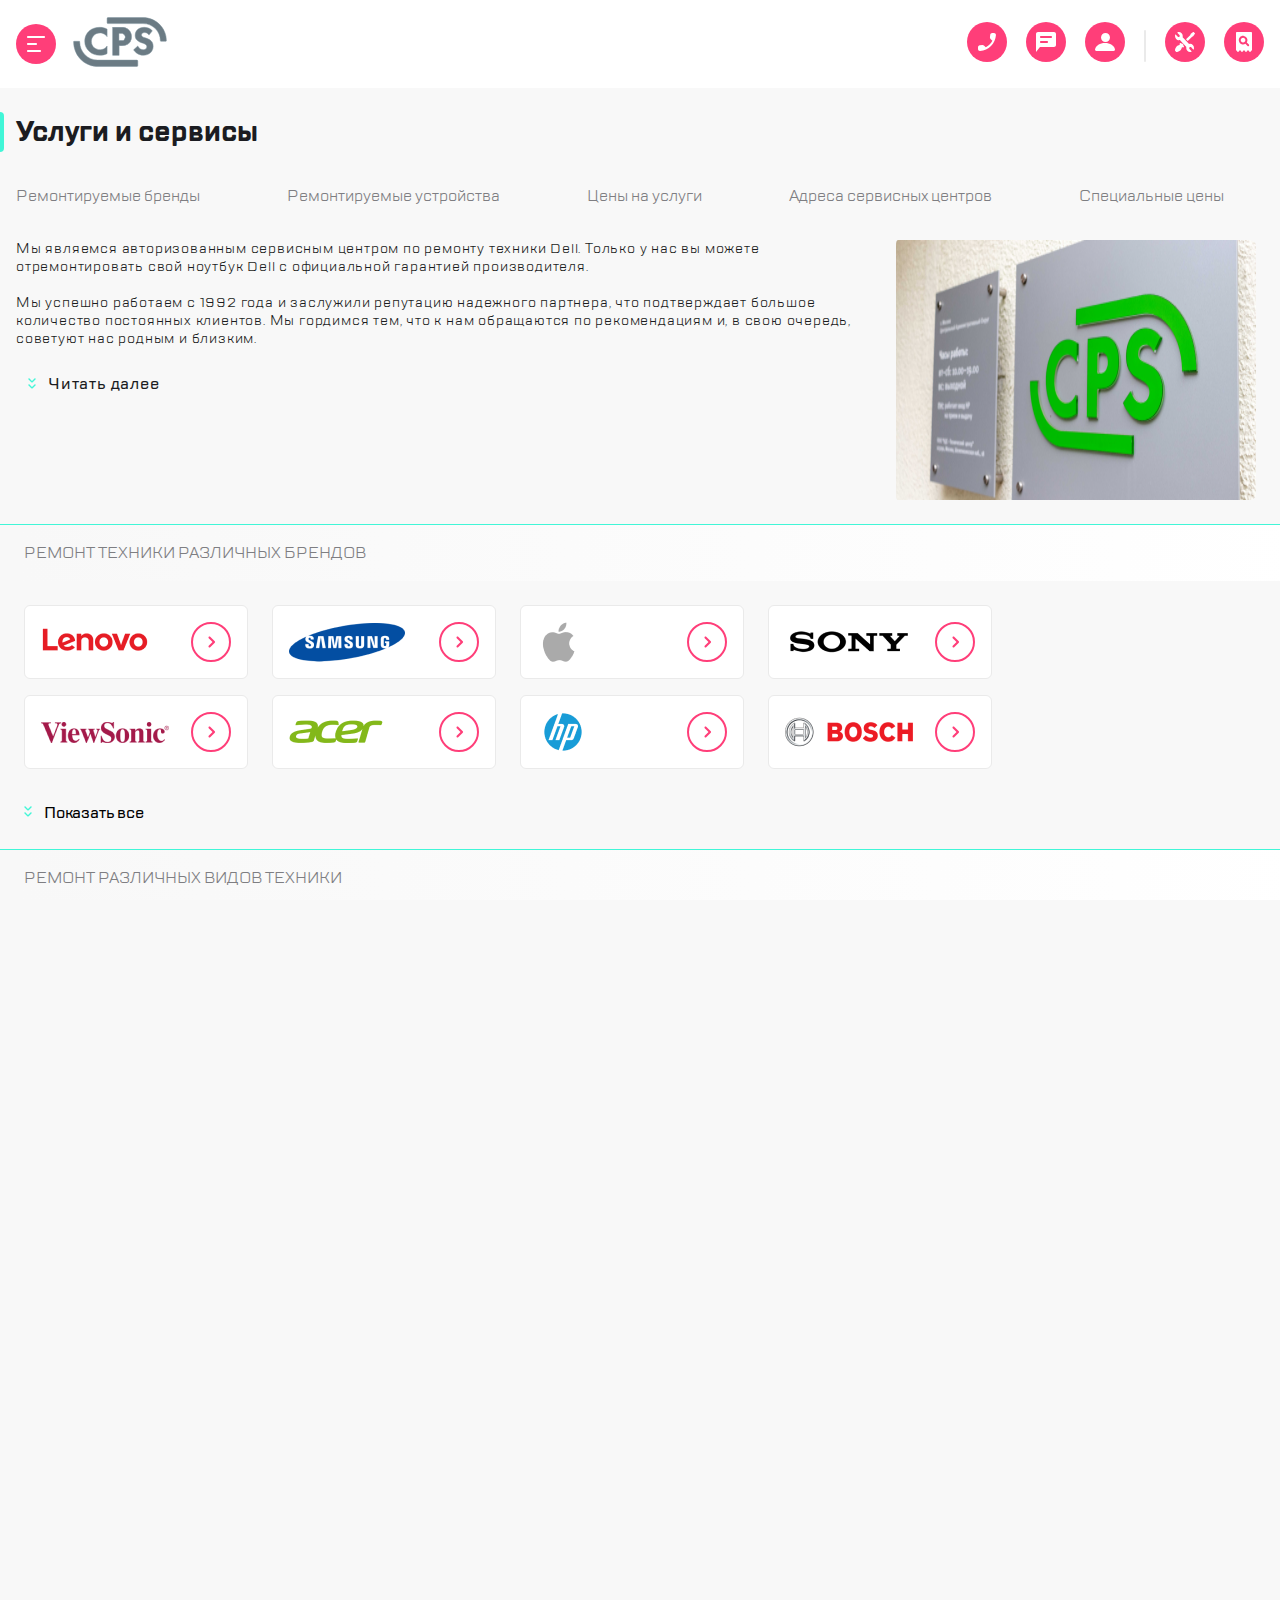
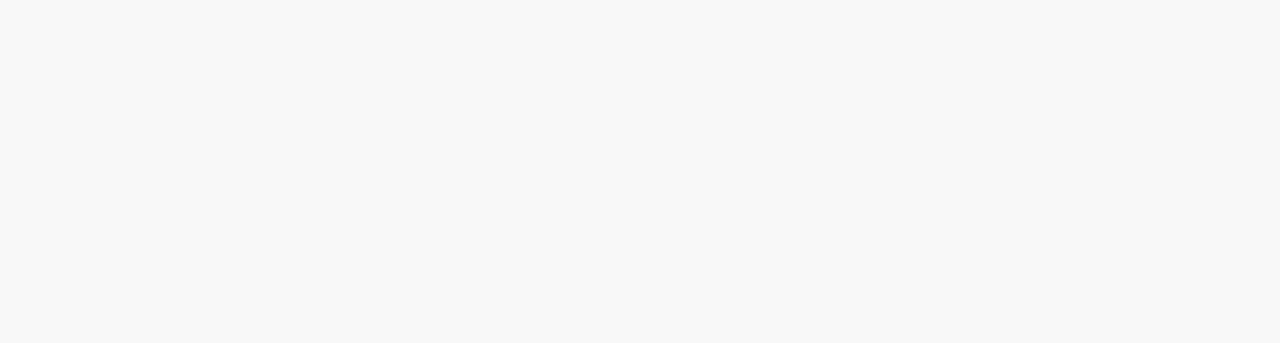
==== indexfull.html @ db08c1d6 "Create indexfull.html for GitHub Pages" ====
<!DOCTYPE html>
<html lang="ru">
    <head>
        <meta name="viewport" content="width=device-width, initial-scale=1">
        <meta charset="utf-8">
        <link href="css/main.css" rel="stylesheet">
        <title>Макет #1</title>
    </head>
    <body>
        <div class="modal hidden" data-modal="1">
            <div class="modal__wrapper">
                <div class="modal__title">
                    <span title="Закрыть окно" class="modal-close" title="Закрыть"></span>
                    <h2>Обратная связь </h2> 
                </div>
                <div class="modal__input">    
                    <input type="text" placeholder="Имя">
                    <input type="text" placeholder="Телефон">
                    <input type="text" placeholder="Электронная почта">
                    <textarea name="text" placeholder="Сообщение"></textarea>
                </div>
                <div class="modal__text">
                    Нажимая “отправить”, вы даете согласие на <a href="#">обработку персональных данных</a> и соглашаетесь с нашей <a href="#">политикой конфиденциальности</a>
                </div>
                <div class="modal__btn">
                    <button>
                        Отправить
                    </button>
                </div>
            </div>
        </div>
    
        <div class="modal hidden" data-modal="2">
            <div class="modal__wrapper">
                <div class="modal__title">
                    <span title="Закрыть окно" class="modal-close" title="Закрыть"></span>
                    <h2>Заказать звонок</h2> 
                </div>
                <div class="modal__input">    
                    <input type="text" placeholder="Телефон">
                </div>
                <div class="modal__text">
                    Нажимая “отправить”, вы даете согласие на <a href="#">обработку персональных данных</a> и соглашаетесь с нашей <a href="#">политикой конфиденциальности</a>
                </div>
                <div class="modal__btn">
                    <button>
                        Отправить
                    </button>
                </div>
            </div>
        </div>

        <header class="header">
            <nav>
                <ul class="nav">
                    <li class="nav__item border nav__not-desktop burger "></li>
                    <li class="nav__item"><img src="css/img/logo.svg" alt="" width="96" height="50"></li>
                    <li class="nav__item--right">
                            <span class="nav__item border call not-mobial nav__not-desktop open-modal" data-modal="2"></span>
                            <span class="nav__item border chat not-mobial nav__not-desktop open-modal" data-modal="1"></span>
                            <span class="nav__item border profile not-mobial nav__not-desktop"></span>
                            <span class="nav__item devider nav__not-desktop"></span>
                            <span class="nav__item border repair-request nav__not-desktop"></span>
                            <span class="nav__item border repair-status nav__not-desktop"></span>
                            <span class="nav__item border search desktop"></span>
                    </li>
                </ul>
                <div class="sidebar-nav desktop"> 
                    <ul class="sidebar sidebar-menu">
                        <li class="sidebar-menu__item sidebar-menu__item-activ">Ремонт техники</li>
                        <li class="sidebar-menu__item">Услуги и сервисы</li>
                        <li class="sidebar-menu__item">Корпоративным клиентам</li>
                        <li class="sidebar-menu__item">Продавцам техники</li>
                        <li class="sidebar-menu__item">Партнерам</li>
                        <li class="sidebar-menu__item">Производителям</li>
                        <li class="sidebar-menu__item">Наши сервисные центры</li>
                        <li class="sidebar-menu__item">Контакты</li>
                    </ul>
                    
                    <footer class="footerNav sidebar">
                        <div>
                            <span class="footerNav__right border call open-modal" data-modal="2"></span>
                            <span class="footerNav__right border chat open-modal" data-modal="1"></span>
                            <span class="footerNav__right border profile"></span>
                        </div>  
                        <div class="email">mail@cps.com</div>
                        <h2 class="phone">8 800 890 8900</h2>
                        <div class="lang">
                            <span class="lang--activ">RU</span>
                            <span>EN</span>
                            <span>CN</span>
                        </div>
                    </footer>
                </div>
            </nav>
        </header>
        <div class="container">
            <main class="main-content">
                <div class="main">
                    <h1 class="main__title">Услуги и сервисы</h1> 
                    <div class="desktop right">
                        <div class="item">Оставить заявку <div class="border repair-request right__border--indent "></div></div>
                        <div class="item">Статус ремонта <div class="border repair-status right__border--indent "></div></div>
                    </div>
                </div>

                <ul class="sliderMenu">
                    <li class="sliderItems sliderActiv">Ремонтируемые бренды</li>
                    <li class="sliderItems">Ремонтируемые устройства</li>
                    <li class="sliderItems">Цены на услуги</li>
                    <li class="sliderItems">Адреса сервисных центров</li>
                    <li class="sliderItems">Специальные цены</li>                
                </ul>

                <h2 class="feedback">Отзывы</h2>

                <div class="main-content__post">
                    <img src="css/img/MG_3223.png" alt="Logo" class="img-post">
                    <p>Мы являемся авторизованным сервисным центром по ремонту техники Dell. Только у нас вы можете отремонтировать свой ноутбук Dell с официальной гарантией производителя.
                        <br><br>
                        Мы успешно работаем с 1992 года и заслужили репутацию надежного партнера, что подтверждает большое количество постоянных клиентов. Мы гордимся тем, что к нам обращаются по рекомендациям и, в свою очередь, советуют нас родным и близким.
                        <br><a class="link--expand">Читать далее</a>
                    </p>                 
                </div>

                <div class="container-wrapper">
                    <div class="slider--title">Ремонт техники различных брендов</div>
                    <div class="swiper">
                        <div class="swiper-wrapper swiper-wrapper--active">
                            <div class="swiper-slide swiper__brand"><img src="css/img/brand/lenovo.png" alt="Brand Lenovo"></div>
                            <div class="swiper-slide swiper__brand"><img src="css/img/brand/samsung.png" alt="Brand Samsung"></div>
                            <div class="swiper-slide swiper__brand"><img src="css/img/brand/apple.png" alt="Brand Apple"></div>
                            <div class="swiper-slide swiper__brand"><img src="css/img/brand/sony.png" alt="Brand Sony"></div>
                            <div class="swiper-slide swiper__brand"><img src="css/img/brand/viewsonic.png" alt="Brand viewsonic"></div>
                            <div class="swiper-slide swiper__brand"><img src="css/img/brand/acer.png" alt="Brand Acer"></div>
                            <div class="swiper-slide swiper__brand"><img src="css/img/brand/hp.png" alt="Brand HP"></div>
                            <div class="swiper-slide swiper__brand"><img src="css/img/brand/bosch.png" alt="Brand Bosch"></div>
                            <div class="swiper-slide swiper__brand"><img src="css/img/brand/hp.png" alt="Brand HP"></div>
                            <div class="swiper-slide swiper__brand"><img src="css/img/brand/bosch.png" alt="Brand Bosch"></div>
                            <div class="swiper-slide swiper__brand"><img src="css/img/brand/hp.png" alt="Brand HP"></div>
                        </div>
                        <div class="swiper-pagination"></div>
                    </div>
                    <div class="btn">
                        <div class="btn--text">
                            <span class="span">Показать все</span>
                        </div>
                    </div>
                </div>

                <div class="container-wrapper">
                    <div class="slider--title">Ремонт различных видов техники</div>
                    <div class="swiper">
                        <div class="swiper-wrapper swiper-wrapper--active swiper__boxs--widht">
                            <div class="swiper-slide swiper__boxs">Ремонт ноутбуков</div>
                            <div class="swiper-slide swiper__boxs">Ремонт планшетов</div>
                            <div class="swiper-slide swiper__boxs">Ремонт ПК</div>
                            <div class="swiper-slide swiper__boxs">Ремонт мониторов</div>
                            <div class="swiper-slide swiper__boxs">Ремонт консолей</div>
                        </div>
                        <div class="swiper-pagination"></div>
                    </div>
                    <div class="btn">
                        <div class="btn--text">
                            <span class="span">Показать все</span>
                        </div>
                    </div>
                </div>

                <div class="container-wrapper">
                    <div class="slider--title">ЦЕНЫ НА УСЛУГИ</div>
                    <div class="swiper swiper-tables">
                        <div class="tables-th tables-th-hidden">
                            <span>Ремонтные услуги</span>
                            <span>Цена</span>
                            <span>Срок</span>
                        </div>
                        <div class="swiper-wrapper  tables">
                            <div class="swiper-slide tables-td">
                                <div><span>Ремонтные услуги</span> Диагностика</div>
                                <div><span>Цена</span> Бесплатно</div>
                                <div><span>Срок</span>30 мин</div>
                                <div class="btn-submit">Заказать</div>
                            </div>
                            <div class="swiper-slide tables-td">
                                <div><span>Ремонтные услуги</span> Замена дисплея</div>
                                <div><span>Цена</span> 1000 р</div>
                                <div><span>Срок</span> 30-120 мин</div>
                                <div class="btn-submit">Заказать</div>
                            </div>
                            <div class="swiper-slide tables-td">
                                <div><span>Ремонтные услуги</span> Замена полифонического динамика</div>
                                <div><span>Цена</span> 1000 р</div>
                                <div><span>Срок</span> 30-120 мин</div>
                                <div class="btn-submit">Заказать</div>
                            </div>
                            <div class="swiper-slide tables-td">
                                <div><span>Ремонтные услуги</span> Тестирование c выдачей заключения</div>
                                <div><span>Цена</span> 1000 р</div>
                                <div><span>Срок</span> 30-120 мин</div>
                                <div class="btn-submit">Заказать</div>
                            </div>
                            <div class="swiper-slide tables-td">
                                <div><span>Ремонтные услуги</span> Замена программного обеспечения</div>
                                <div><span>Цена</span> 1000 р</div>
                                <div><span>Срок</span> 30-120 мин</div>
                                <div class="btn-submit">Заказать</div>
                            </div>
                        </div>
                        <div class="swiper-pagination"></div>
                    </div>
                </div>

                <div class="container-wrapper">
                    <div class="text">
                    Все цены указаны с учетом НДС. Стоимость ремонта указана на единичную услугу. Для получения коммерческого предложения на постоянное обслуживание, оставьте заявку.
                    </div>
                    <a href="#" class="text--offer">Получить коммерческое предложение <span></span></a>
                </div>

            </main>
            <footer class="footer">
                <div class="footer__item">© 2019 CPS <br> Разработано командой Apesong</div>
                <div class="footer__item">Политика конфиденциальности</div>
                <div class="footer__item">Информация, размещенная на данной странице, не является публичной офертой</div>
            </footer>
        </div>

        <script src="https://cdn.jsdelivr.net/npm/swiper@8/swiper-bundle.min.js"></script>
        <script src="js/nav.js"></script>
        <script src="js/main.js"></script>
        <script src="js/modal.js"></script>
        <script src="js/swiper.js"></script>
    </body>
</html>
---- css/main.css ----
@import url("modal.css");
@import url("nav.css");
@import url("swiper.css");

@font-face {
    font-family: 'TT Lakes';
    src: url('font/TTLakes-Bold.eot');
    src: local('TT Lakes Bold'), local('TTLakes-Bold'),
        url('font/TTLakes-Bold.eot?#iefix') format('embedded-opentype'),
        url('font/TTLakes-Bold.woff') format('woff'),
        url('font/TTLakes-Bold.ttf') format('truetype');
    font-weight: bold;
    font-style: normal;
}

@font-face {
    font-family: 'TT Lakes';
    src: url('font/TTLakes-Medium.eot');
    src: local('TT Lakes Medium'), local('TTLakes-Medium'),
        url('font/TTLakes-Medium.eot?#iefix') format('embedded-opentype'),
        url('font/TTLakes-Medium.woff') format('woff'),
        url('font/TTLakes-Medium.ttf') format('truetype');
    font-weight: 500;
    font-style: normal;
}

@font-face {
    font-family: 'TT Lakes';
    src: url('font/TTLakes-Regular.eot');
    src: local('TT Lakes Regular'), local('TTLakes-Regular'),
        url('font/TTLakes-Regular.eot?#iefix') format('embedded-opentype'),
        url('font/TTLakes-Regular.woff') format('woff'),
        url('font/TTLakes-Regular.ttf') format('truetype');
    font-weight: normal;
    font-style: normal;
}


* {
    margin: 0;
    padding: 0;
}

html, body {
    height: 100%;
    background: #F8F8F8;
    font-family: 'TT Lakes';
    font-size: 14px;
    line-height: 18px;
    overflow-x: hidden;
}

ul li {
    list-style-type: none;
}

@media screen and (min-width: 320px) and (max-width: 767px) {
    .container {
        margin-left: auto;
    }

    .container-wrapper {
        margin-top: 24px;
        margin-left: -16px;
    }

    /* Основной блок */
    .main-content {
        padding-left: 16px;
    }

    .main__title {
        position: relative;
        margin-top: 24px;
        color: #1B1C21;
        font-size: 28px;
        line-height: 40px;
        
    }

    .main__title:before  {
        content: "";
        position: absolute;
        left: -16px;
        width: 4px;
        height: 100%;
        background-color: #41f6d7;
        border-top-right-radius: 4px;
        border-bottom-right-radius: 4px;
        z-index: 10;
    }

    /* блок слайдер */

    .sliderMenu {
        display:flex;
        justify-content: space-between;
        overflow:hidden;
        overflow-x: scroll;
        margin-top: 24px;
        color: #7E7E82;
    }

    .sliderMenu::-webkit-scrollbar {
        display: none;
    }

    .sliderItems {
        display: flex;
        justify-content:flex-start;
        align-items: center;
        font-size: 16px;
        line-height: 24px;
        white-space: nowrap;
        height: 40px;
        color: #7E7E82;
        padding-right: 16px;
    }

    .sliderItems:hover {
        padding-left: 16.54px;
        padding-right: 9.3px;
        margin-right: 16px;;
        display: flex;
        align-items:center;
        box-sizing: border-box;
        background: #FFFFFF;
        border: 2px solid #B8FFEC;
        border-radius: 6px;
    }

    /* Блок поста */
    .main-content__post {
        margin-top: 24px;
        display: flex;
        flex-direction: column-reverse;
    }

    .link--expand {
        position: relative;
        font-size: 16px;
        line-height: 24px;
        padding-left: 32px;
        font-weight:500;
    }

    p {
        height: 90px;
        color: #1B1C21;
        font-size: 14px;
        line-height: 18px;
        letter-spacing: 0.8px;
        overflow: hidden;
    }

    .img-post {
        width: 100%;
        height: 100%;
        display: flex;
        justify-content: center;
        align-items:stretch;
        margin-top: 20px;
        margin-left: -16px;
    }

    .desktop, .not-mobial, .btn, .feedback, .tables-th-hidden {
        visibility: hidden;
        display: none !important;
    }


    .text__offer {
        font-family: 'TT Lakes';
        font-size: 16px;
        line-height: 24px;
        letter-spacing: -0.2px;
        font-weight: 500;
    
        color: #1B1C21;
        text-decoration: none;
        position: relative;
    
        width: 192px;
        margin-left: 16px;
    }

    .footer {
        border-top: 1px solid #41F6D7;
        font-family: 'TT Lakes';
        font-size: 14px;
        line-height: 16px;
        text-align: center;
        color: #7E7E82;
        mix-blend-mode: normal;
        opacity: 0.72;
        margin-top: 40px;
        padding-top: 16px;
        padding-bottom: 19px;
    }

    .footer__item {
        padding-top: 16px;
    }

    .footer {
        display: flex;
        flex-direction: column;
        margin-top: 47px;
    }
}

@media screen and (min-width: 768px) and (max-width: 1439px)  {
    /* Основной блок */

    .main-content {
        padding-left: 16px;
        padding-right: 24px;
    }

    .container-wrapper {
        margin-top: 24px;
        margin-left: -16px;
    }

    .main__title {
        position: relative;
        margin-top: 24px;
        color: #1B1C21;
        font-size: 28px;
        line-height: 40px;
        margin-top: 24px;
    }

    .main__title:before  {
        content: "";
        position: absolute;
        left: -16px;
        width: 4px;
        height: 100%;
        background-color: #41f6d7;
        border-top-right-radius: 4px;
        border-bottom-right-radius: 4px;
        z-index: 10;
    }

    /* блок слайдер */
    .sliderMenu {
        display:flex;
        justify-content: space-between;
        overflow:hidden;
        overflow-x: scroll;
        margin-top: 24px;
        color: #7E7E82;
    }

    .sliderMenu::-webkit-scrollbar {
        display: none;
    }

    .sliderItems {
        height: 40px;
        color: #7E7E82;

        padding-right: 16px;
        margin-right: 16px;

        font-size: 16px;
        line-height: 24px;

        display: flex;
        justify-content:flex-start;
        align-items: center;
        white-space: nowrap;

    }

    .sliderItems:hover {
        padding-left: 16px;
        box-sizing: border-box;
        background: #FFFFFF;
        border: 2px solid #B8FFEC;
        border-radius: 6px;
    }

    /* Блок поста */
    .main-content__post {
        display: flex;
        flex-direction: row-reverse;
        margin-top: 24px;
    }

    .link--expand {
        position: relative;
        font-size: 16px;
        line-height: 24px;
        padding-left: 32px;
        margin-top: 24px;
        font-weight:500;
        display: block;
    }

    p {
        /*width: 312px;*/
        color: #1B1C21;
        font-size: 14px;
        line-height: 18px;
        letter-spacing: 0.8px;
        overflow: hidden;
        padding-bottom: 10px;
    }

    .img-post {
        width: 360px;
        height: 260px;
        /*display: flex;
        justify-content: center;
        align-items:stretch;*/
        float: right;
        padding-left: 5px;
        border-radius: 2%
    }

    .text__offer {
        font-family: 'TT Lakes';
        font-size: 16px;
        line-height: 24px;
        letter-spacing: -0.2px;
        font-weight: 500;
    
        color: #1B1C21;
        text-decoration: none;
        position: relative;
    
        width: 192px;
        margin-left: 24px;
    }

    .footer {
        border-top: 1px solid #41F6D7;

        font-family: 'TT Lakes';
        font-size: 14px;
        line-height: 16px;

        color: #7E7E82;
        mix-blend-mode: normal;
        opacity: 0.72;

        display: flex;
        justify-content: space-around;
        align-items: center;
        /*width: 100vw;*/
        padding-left: 24px;
        padding-top: 32px;
        padding-right: 33px;
        padding-bottom: 25px;

        margin-top: 40px;
    }

    .footer__item {
        width: 218px;
        height: 48px;
        white-space: break-word;
    }
    
    .desktop, .feedback {
        visibility: hidden;
        display: none !important;
    }
}

@media (min-width: 1440px)  {

    body {
        display:grid;
        grid-template-columns: 320px 1120px;
        /*justify-content: space-around;*/
    }
    
    .container {
        /*max-width: 1120px;*/
        margin-right: auto;
        display: flex;
        flex-direction: column;
        position:relative;
    }

    .container-wrapper {
        margin-top: 13.13px;
        margin-left: -16px;
    }

    .main {
        display: flex;
        justify-content: space-between;
        align-items: center;
        margin: auto;
    }

    .item {
        position: relative;
        display: inline-flex;
        align-items: center;
        color: #1B1C21;
        margin-left: 32px;
        font-weight:500;
    }

    .right__border--indent {margin-left: 8px;}

    .right::last-child {    
        margin-left: auto;
    }

    .right {
        font-size: 16px;
        line-height: 24px;
        letter-spacing: -0.2px;
        color: #7E7E82;
        padding-top: 24px;
        padding-left: 32px;
        font-weight:500;
    }

    .main-content h2 {
        font-size: 16px;
        line-height: 24px;
        letter-spacing: -0.2px;
        color: #7E7E82;
        padding-top: 24px;
        padding-left: 32px;
        font-weight:500;
    }


    /* Основной блок */
    .main-content {
        padding-left: 16px;
        margin-right: 24px;
    }

    .main__title {
        position: relative;
        margin-top: 24px;
        color: #1B1C21;
        font-size: 28px;
        line-height: 40px;
        font-weight: 900;
    }

    .main__title:before  {
        content: "";
        position: absolute;
        left: -16px;
        width: 4px;
        height: 100%;
        background-color: #41f6d7;
        border-top-right-radius: 4px;
        border-bottom-right-radius: 4px;
        z-index: 10;
    }

    /* блок слайдер */
    .sliderMenu {
        display:flex;
        justify-content: space-between;
        overflow:hidden;
        overflow-x: scroll;
        padding-top: 24px;
        color: #7E7E82;
    }

    .sliderMenu::-webkit-scrollbar {
        display: none;
    }

    .sliderItems {
        display: flex;
        justify-content:flex-start;
        align-items: center;
        font-size: 16px;
        line-height: 24px;
        white-space: nowrap;
        height: 40px;
        color: #7E7E82;
        padding-right: 16px;
    }

    .sliderItems:hover {
        padding-left: 16.54px;
        padding-right: 9.3px;
        margin-right: 16px;;
        display: flex;
        align-items:center;
        box-sizing: border-box;
        background: #FFFFFF;
        border: 2px solid #B8FFEC;
        border-radius: 6px;
    }

    /* Блок поста */
    .main-content__post {
        display: flex;
        flex-direction: row-reverse;
        margin-top: 24px;
    }

    .link--expand {
        position: relative;
        font-size: 16px;
        line-height: 24px;

        padding-left: 32px;
        color: #1B1C21;
        font-weight:500;
        display: block;
        margin-top: 24px;
    }

    p {
        /*min-width: 50%;*/
        color: #1B1C21;
        font-size: 14px;
        line-height: 18px;
        letter-spacing: 0.8px;
        overflow: hidden;
        padding-bottom: 13.78px;
    }

    .img-post {
        width: 532px;
        height: 360px;
        border-radius: 2%;
        float: right;
        padding-left: 5px;
    }

    .nav__not-desktop, .head__not-desktop, .close {
        visibility: hidden;
        display: none !important;
    }

    .text__offer {
        font-family: 'TT Lakes';
        font-size: 16px;
        line-height: 24px;
        letter-spacing: -0.2px;
        font-weight: 500;
    
        color: #1B1C21;
        text-decoration: none;
        position: relative;
    
        width: 192px;
        margin-left: 32px;
    }

    .footer {
        border-top: 1px solid #41F6D7;
        font-family: 'TT Lakes';
        font-size: 14px;
        line-height: 16px;
        color: #7E7E82;
        mix-blend-mode: normal;
        opacity: 0.72;
        display: inline-flex;
        justify-content: space-between;
        align-items: center;
        width: 100%;
        padding-left: 31px;
        padding-top: 32px;
        padding-right: 33px;
        padding-bottom: 21px;

        margin-top: 50px;
    }
}

    .link--expand:before {
        content: url('img/expand.svg');
        position: absolute;
        width: 16px;
        height: 100%;
        left: 12px;
        z-index: 10;
    }

    .btn::before{
        display: block;
        content: url("img/expand.svg");
        position: absolute;
        align-items: center;
        height: 10.29px;
        width: 7.41px;
        top: 3px;
        
    }

    .arrows.btn::before{
        transform: rotate(180deg);
        top: 5px;
    }

    .btn--text{
        padding-left: 20px;
        font-family: 'TT Lakes';
        font-style: normal;
        font-weight: 500;
        font-size: 16px;
        line-height: 24px;
        /* identical to box height, or 150% */

        letter-spacing: -0.2px;
    }

    .swiper-wrapper{
        overflow: hidden;
    }
/*
Подключаем файлы 
*/
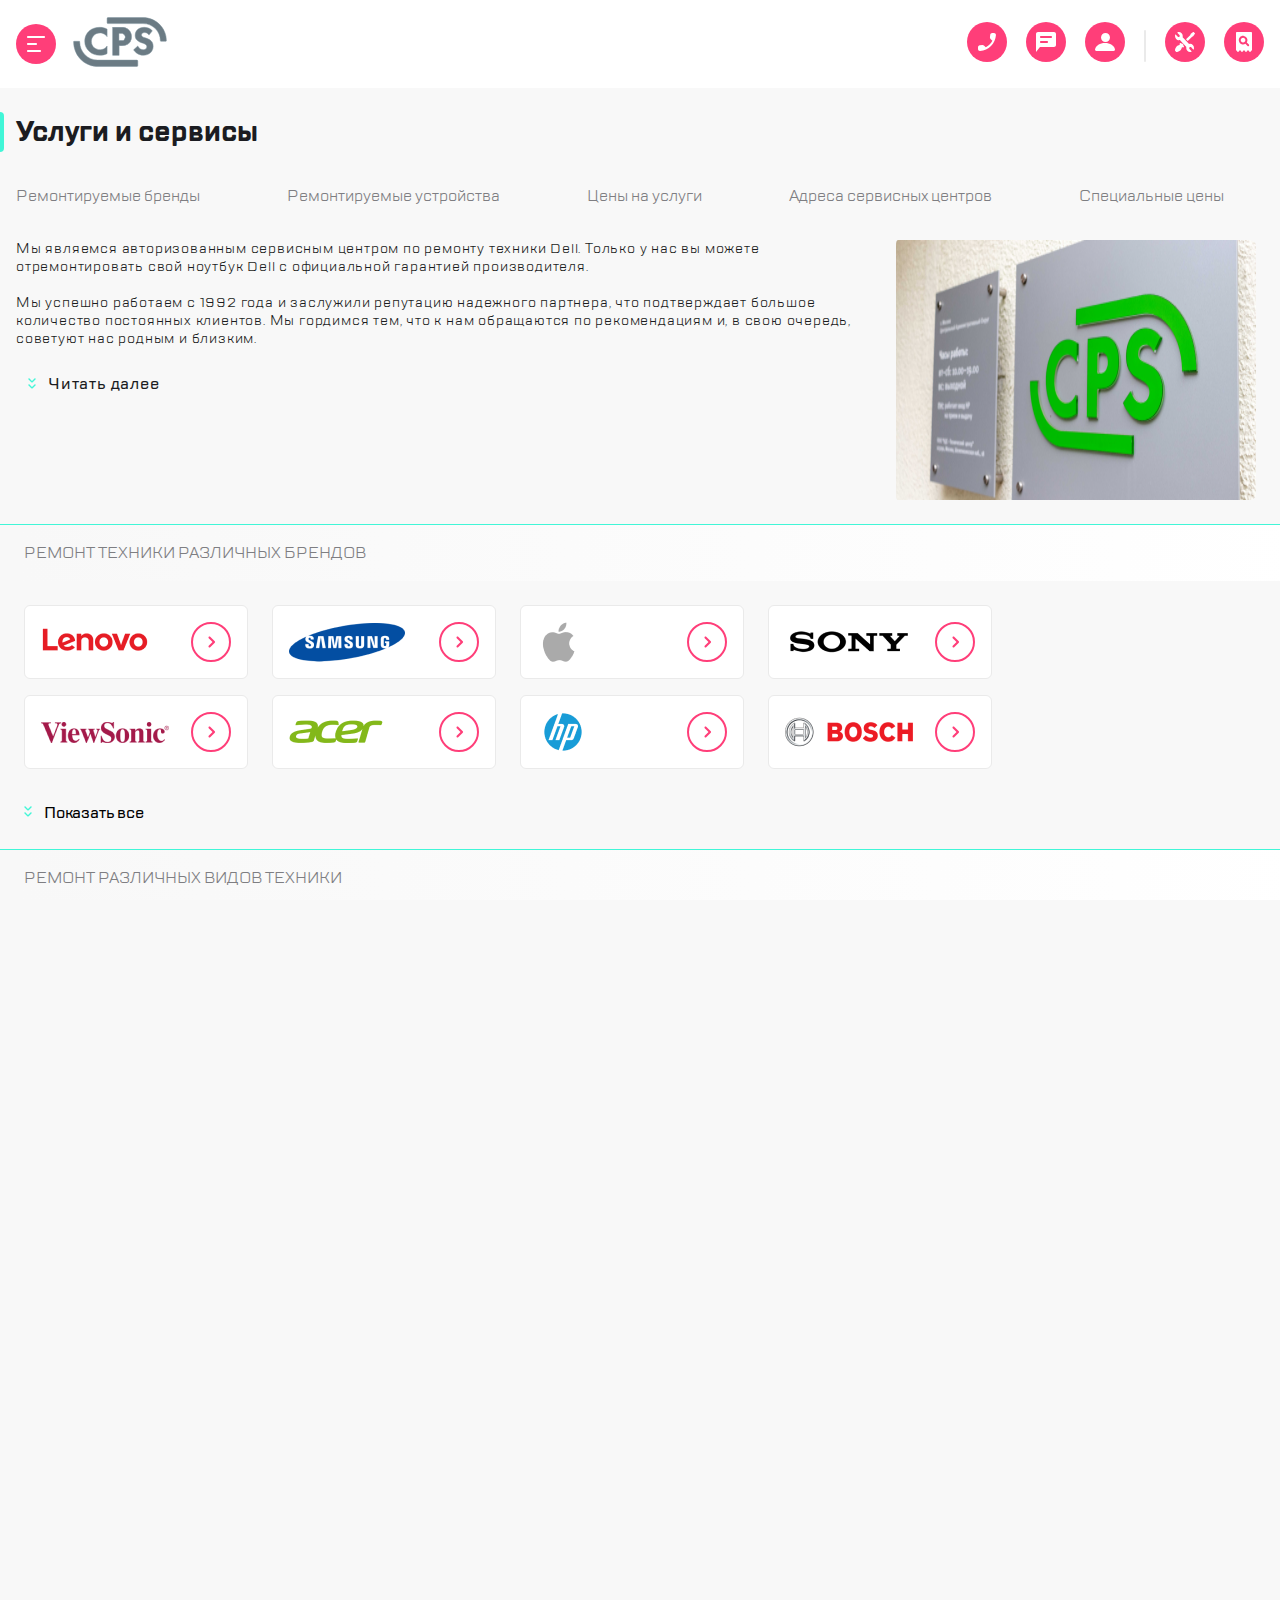
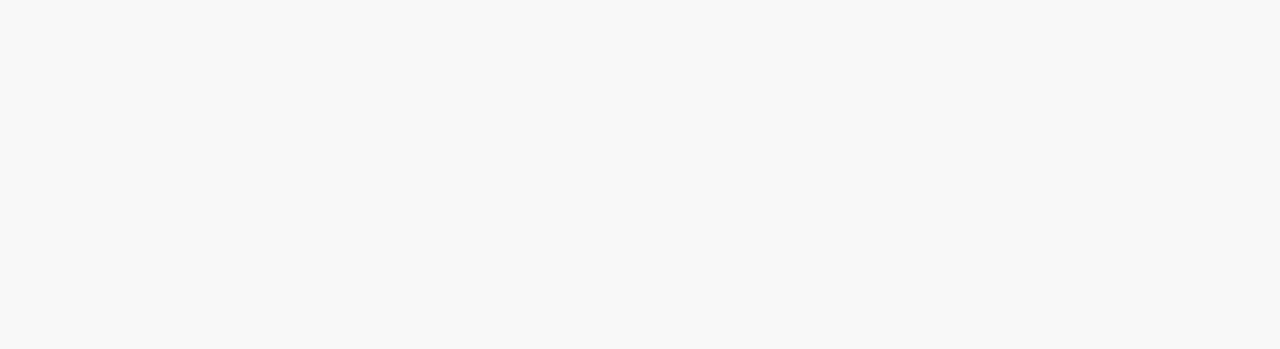
==== commit 67fb1d7f: "Create indexfull.html for GitHub Pages" ====
--- a/indexfull.html
+++ b/indexfull.html
@@ -10,7 +10,7 @@
         <div class="modal hidden" data-modal="1">
             <div class="modal__wrapper">
                 <div class="modal__title">
-                    <span title="Закрыть окно" class="modal-close" title="Закрыть"></span>
+                    <span title="Закрыть окно" class="modal-close"></span>
                     <h2>Обратная связь </h2> 
                 </div>
                 <div class="modal__input">    
@@ -33,7 +33,7 @@
         <div class="modal hidden" data-modal="2">
             <div class="modal__wrapper">
                 <div class="modal__title">
-                    <span title="Закрыть окно" class="modal-close" title="Закрыть"></span>
+                    <span title="Закрыть окно" class="modal-close"></span>
                     <h2>Заказать звонок</h2> 
                 </div>
                 <div class="modal__input">    
@@ -77,7 +77,7 @@
                         <li class="sidebar-menu__item">Контакты</li>
                     </ul>
                     
-                    <footer class="footerNav sidebar">
+                    <div class="sidebar footerNav">
                         <div>
                             <span class="footerNav__right border call open-modal" data-modal="2"></span>
                             <span class="footerNav__right border chat open-modal" data-modal="1"></span>
@@ -90,7 +90,7 @@
                             <span>EN</span>
                             <span>CN</span>
                         </div>
-                    </footer>
+                    </div>
                 </div>
             </nav>
         </header>
--- a/css/main.css
+++ b/css/main.css
@@ -169,7 +169,7 @@
     }
 
 
-    .text__offer {
+    .text--offer {
         font-family: 'TT Lakes';
         font-size: 16px;
         line-height: 24px;
@@ -320,7 +320,7 @@
         border-radius: 2%
     }
 
-    .text__offer {
+    .text--offer {
         font-family: 'TT Lakes';
         font-size: 16px;
         line-height: 24px;
@@ -541,7 +541,7 @@
         display: none !important;
     }
 
-    .text__offer {
+    .text--offer {
         font-family: 'TT Lakes';
         font-size: 16px;
         line-height: 24px;
